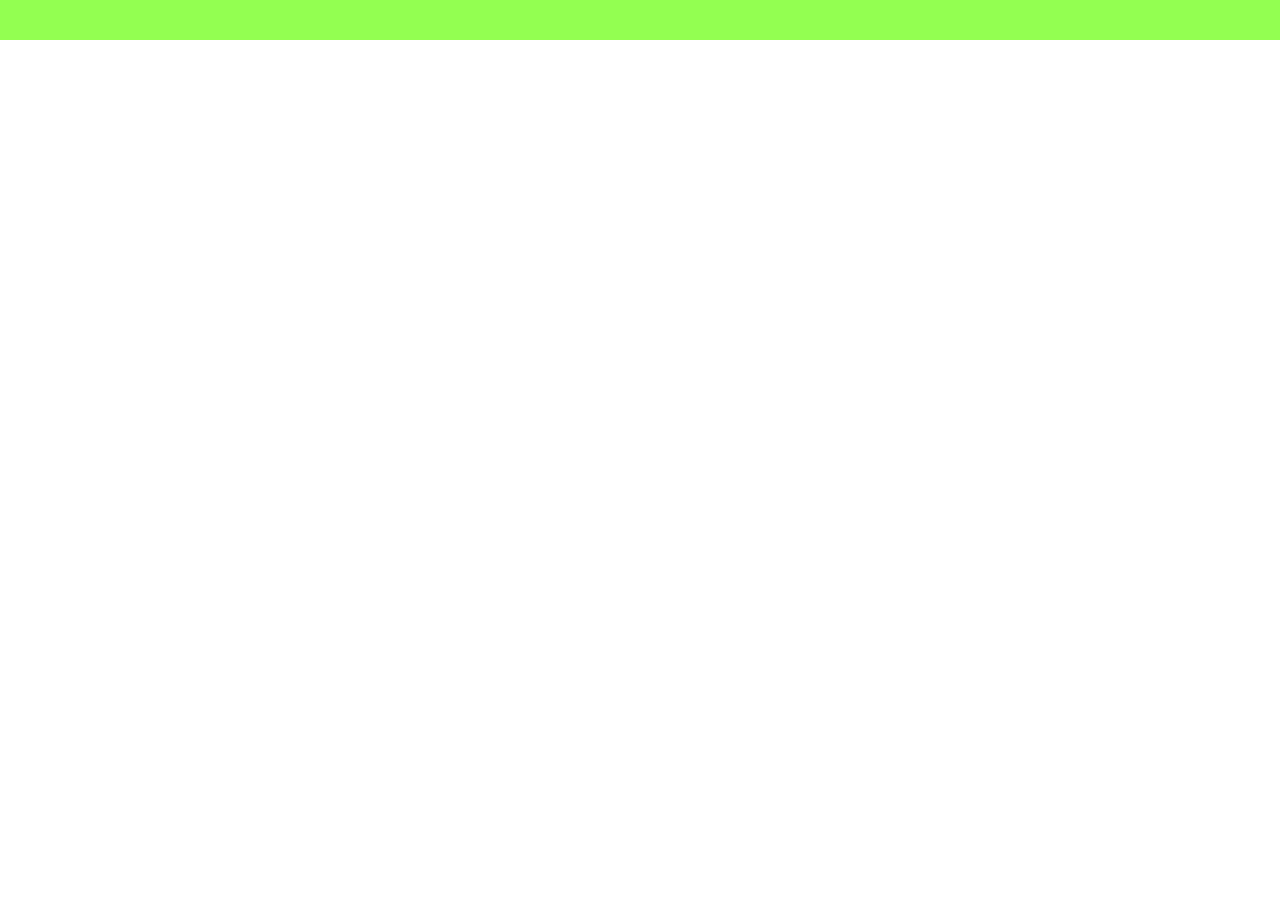
==== index.html @ f66eb45d "first commit" ====
<!DOCTYPE html>
<html lang="en">
<head>
    <meta charset="UTF-8">
    <title>Title</title>
    <link rel="stylesheet" href="./assets/css/style.css">

</head>
<body>
<ul id="usersList" class="flexContainer flexWrap justifyContentEvenly"></ul>

<script src="./assets/js/index.js" type="text/javascript"> </script>

</body>
</html>
---- assets/css/style.css ----
@import "reset.css";

body {
    font-family: sans-serif;
}

#usersList {
    background-color: #92ff51;
    box-sizing: border-box;
    padding: 20px;

}

.flexContainer {
    display: flex;
}


.flexWrap {

    flex-wrap: wrap;

}

.justifyContentEvenly {
    justify-content: space-evenly;
}

/*
USER CARD
*/


.userCardWrapper {

    max-width: 300px;
    background-color: white;
    border-radius: 6px;
    box-sizing: border-box;
    padding: 20px;
    margin: 20px;
}

.flexDirectionColumn {
    flex-direction: column;
}

.alignItemCenter {
    align-items: center;
}


.userPictureContainer {
    border-radius: 50px;

    width: 100px;
    height: 100px;

    overflow: hidden;

    position: relative;

}


.userPictureContainer > img {
    position: absolute;

    left: 50%;
    top: 50%;

    object-fit: cover;

    width: inherit;
    height: inherit;

    transform: translate(-50%, -50%);
}


.userFullName {
    font-size: 16px;
    font-weight: bold;


}

.userFullNameMargin {
    margin-top: 15px;
}


.userDescription {
    margin-top: 20px;
    text-align: center;
    width: calc(100% - 20px * 2);
    margin-bottom: 30px;
    white-space: normal;

    line-height: 20px;

    /*
    чтобы троеточие было и максимум две линии текста
    */
    overflow: hidden;
    display: -webkit-box;
    -webkit-box-orient: vertical;
    -webkit-line-clamp: 2;
    line-clamp: 2;
}

.userContactsContainer{

    margin-top: auto;


}

.userContactsContainer > a{
    font-size: 0;
}

.userContactsContainer > a + a {

    margin-left: 10px;
}

.userContactsContainer > a > img {
    height: 20px;
}
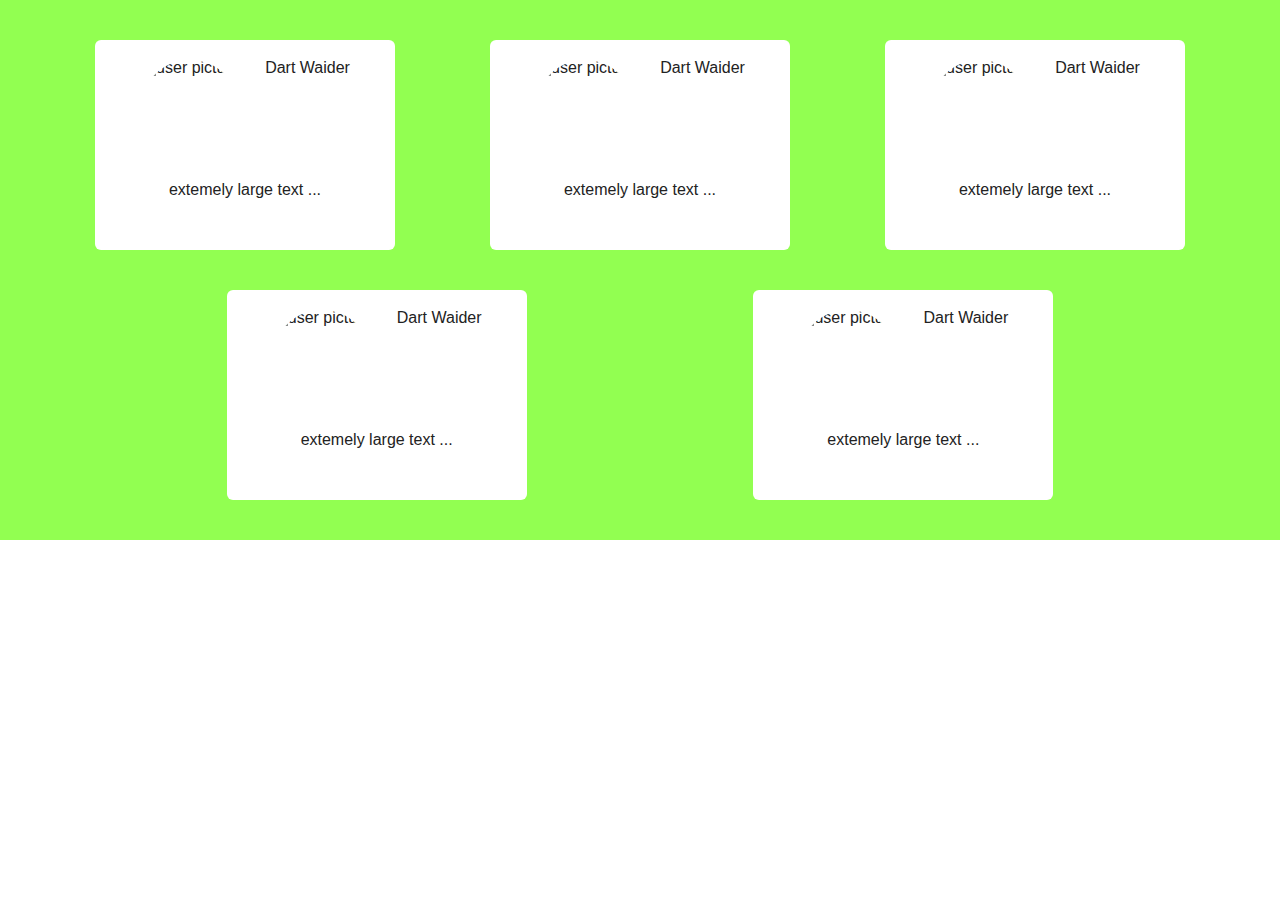
==== commit d8086fc6: "modif" ====
--- a/index.html
+++ b/index.html
@@ -7,9 +7,11 @@
 
 </head>
 <body>
-<ul id="usersList" class="flexContainer flexWrap justifyContentEvenly"></ul>
+<ul id="usersList" class="flexContainer flexWrap justifyContentEvenly">
 
-<script src="./assets/js/index.js" type="text/javascript"> </script>
+</ul>
+
+<script src="./assets/js/index.js"></script>
 
 </body>
 </html>